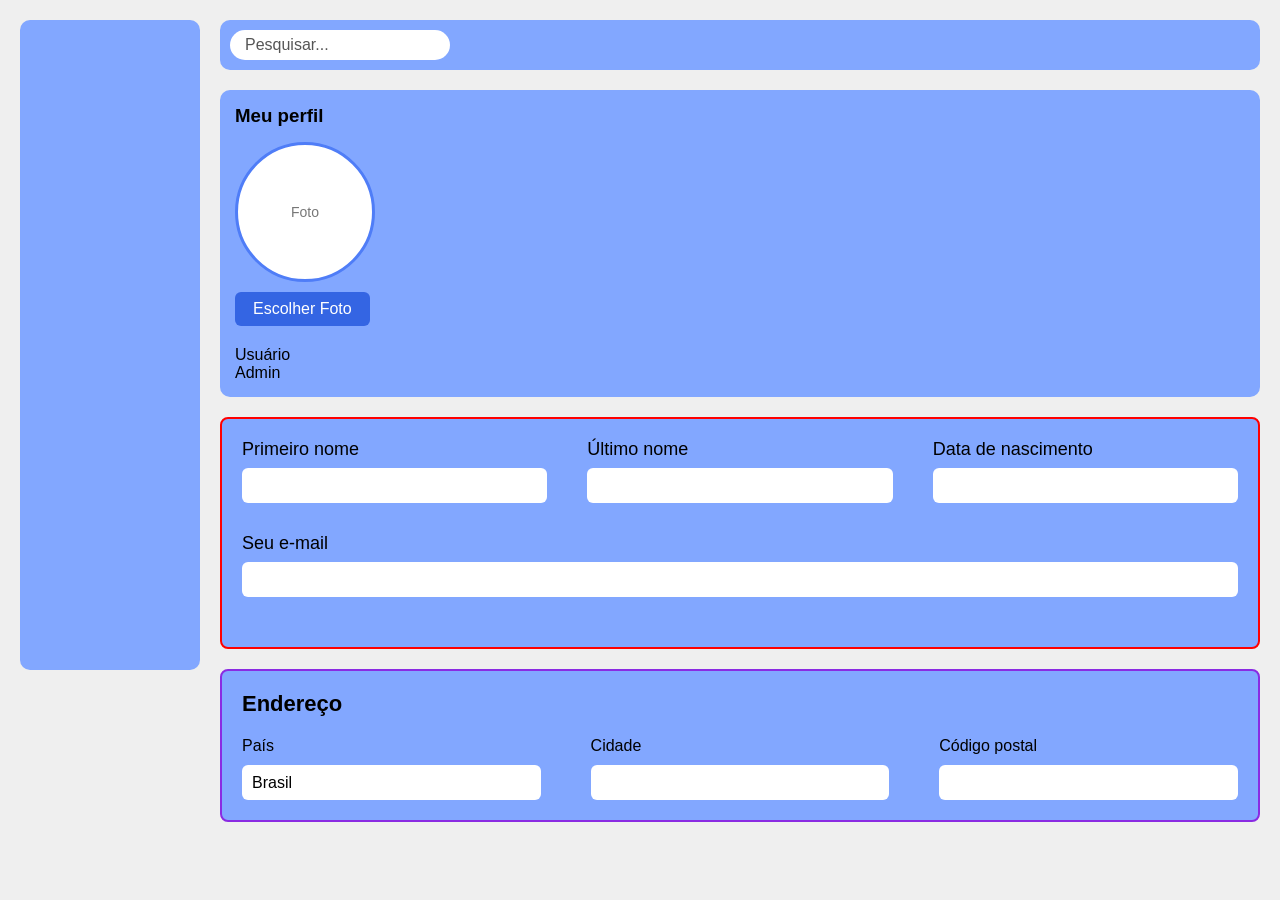
==== perfil.html @ 88a02b61 "adicionado template do perfil" ====
<!DOCTYPE html>
<html lang="pt-BR">
<head>
<meta charset="UTF-8">
<meta name="viewport" content="width=device-width, initial-scale=1.0">
<title>Meu Perfil</title>

<style>
*{
    margin:0;
    padding:0;
    box-sizing:border-box;
    font-family:Arial, Helvetica, sans-serif;
}

body{
    background:#efefef;
}

.container{
    display:flex;
    padding:20px;
    gap:20px;
}

/* MENU LATERAL */

.menu{
    width:180px;
    height:650px;
    background:#82a7ff;
    border-radius:10px;
}

/* CONTEÚDO */

.conteudo{
    flex:1;
}

/* PESQUISA */

.topo{
    background:#82a7ff;
    padding:10px;
    border-radius:10px;
}

.pesquisa{
    width:220px;
    height:30px;
    background:white;
    border-radius:20px;
    padding-left:15px;
    display:flex;
    align-items:center;
    color:#555;
}

/* PERFIL */

.perfil{
    margin-top:20px;
    background:#82a7ff;
    border-radius:10px;
    padding:15px;
}

.perfil h3{
    margin-bottom:15px;
}

/* FOTO */

.foto{
    width:140px;
    height:140px;
    border-radius:50%;
    background:white;
    border:3px solid #4f7df7;
    margin-bottom:10px;
    overflow:hidden;
    display:flex;
    align-items:center;
    justify-content:center;
    color:#777;
    font-size:14px;
}

.botao{
    display:inline-block;
    background:#3465e3;
    color:white;
    padding:8px 18px;
    border-radius:6px;
    cursor:pointer;
}

/* DADOS */

.dados{
    margin-top:20px;
    background:#82a7ff;
    border:2px solid red;
    border-radius:8px;
    padding:20px;
}

.linha{
    display:flex;
    gap:40px;
    margin-bottom:30px;
}

.campo{
    flex:1;
}

.campo label{
    display:block;
    margin-bottom:8px;
    font-size:18px;
}

/* Retângulos brancos (não são input) */

.caixa{
    width:100%;
    height:35px;
    background:white;
    border-radius:6px;
    display:flex;
    align-items:center;
    padding-left:10px;
    cursor:pointer;
    user-select:none;
}

.grande{
    width:300px;
}

/* ENDEREÇO */

.endereco{
    margin-top:20px;
    background:#82a7ff;
    border:2px solid blueviolet;
    border-radius:8px;
    padding:20px;
}

.titulo{
    font-size:22px;
    font-weight:bold;
    margin-bottom:20px;
}

.end-linha{
    display:flex;
    justify-content:space-between;
}

.end-item{
    width:30%;
}

.valor{
    margin-top:10px;
    background:white;
    height:35px;
    border-radius:6px;
    display:flex;
    align-items:center;
    padding-left:10px;
}
</style>

</head>
<body>

<div class="container">

<div class="menu"></div>

<div class="conteudo">

<div class="topo">
<div class="pesquisa">Pesquisar...</div>
</div>

<div class="perfil">

<h3>Meu perfil</h3>

<div class="foto">
Foto
</div>

<div class="botao">
Escolher Foto
</div>

<p style="margin-top:20px;">Usuário</p>
<p>Admin</p>

</div>

<div class="dados">

<div class="linha">

<div class="campo">
<label>Primeiro nome</label>
<div class="caixa"></div>
</div>

<div class="campo">
<label>Último nome</label>
<div class="caixa"></div>
</div>

<div class="campo">
<label>Data de nascimento</label>
<div class="caixa"></div>
</div>

</div>

<div class="linha">

<div class="campo grande">
<label>Seu e-mail</label>
<div class="caixa"></div>
</div>

</div>

</div>

<div class="endereco">

<div class="titulo">Endereço</div>

<div class="end-linha">

<div class="end-item">
País
<div class="valor">Brasil</div>
</div>

<div class="end-item">
Cidade
<div class="valor"></div>
</div>

<div class="end-item">
Código postal
<div class="valor"></div>
</div>

</div>

</div>

</div>

</div>

</body>
</html>
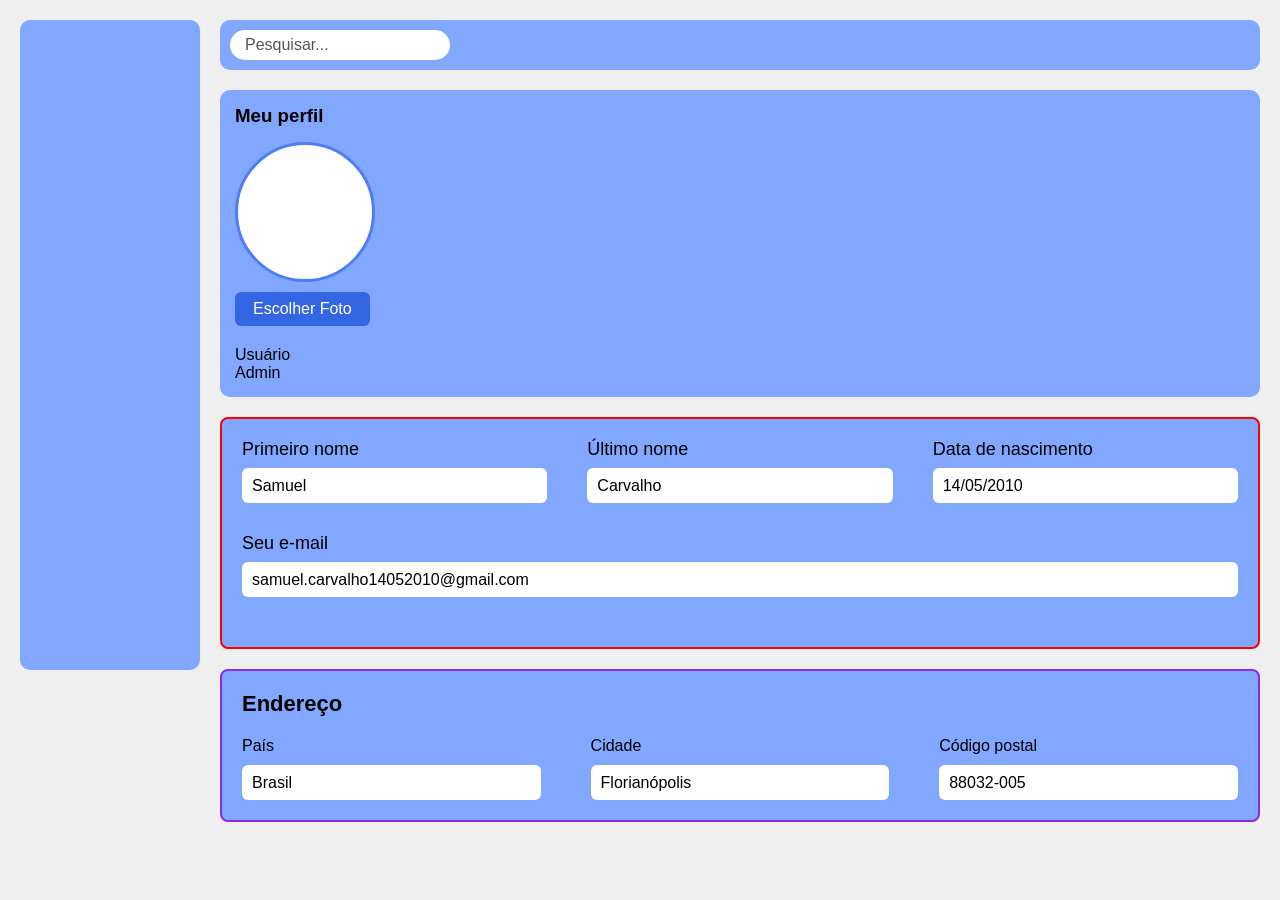
==== commit 473cb2e7: "Adicionando perfil do Samuel" ====
--- a/perfil.html
+++ b/perfil.html
@@ -195,6 +195,7 @@
 
 <div class="foto">
 Foto
+<img src="https://encrypted-tbn0.gstatic.com/images?q=tbn:ANd9GcQLS5dv9F9nAcZc6Ws4te4l6b01F-n_jwSd3V5vbOuSnyj0Us9Q6DFX0dlUyStlGc8CBDGPNrb7ao9VKC9uwONFJCmD93yir-kGy89EjgM&s=10" width="170" height="180">
 </div>
 
 <div class="botao">
@@ -212,17 +213,17 @@
 
 <div class="campo">
 <label>Primeiro nome</label>
-<div class="caixa"></div>
+<div class="caixa">Samuel</div>
 </div>
 
 <div class="campo">
 <label>Último nome</label>
-<div class="caixa"></div>
+<div class="caixa">Carvalho</div>
 </div>
 
 <div class="campo">
 <label>Data de nascimento</label>
-<div class="caixa"></div>
+<div class="caixa">14/05/2010</div>
 </div>
 
 </div>
@@ -231,7 +232,7 @@
 
 <div class="campo grande">
 <label>Seu e-mail</label>
-<div class="caixa"></div>
+<div class="caixa">samuel.carvalho14052010@gmail.com</div>
 </div>
 
 </div>
@@ -251,12 +252,12 @@
 
 <div class="end-item">
 Cidade
-<div class="valor"></div>
+<div class="valor">Florianópolis</div>
 </div>
 
 <div class="end-item">
 Código postal
-<div class="valor"></div>
+<div class="valor">88032-005</div>
 </div>
 
 </div>
